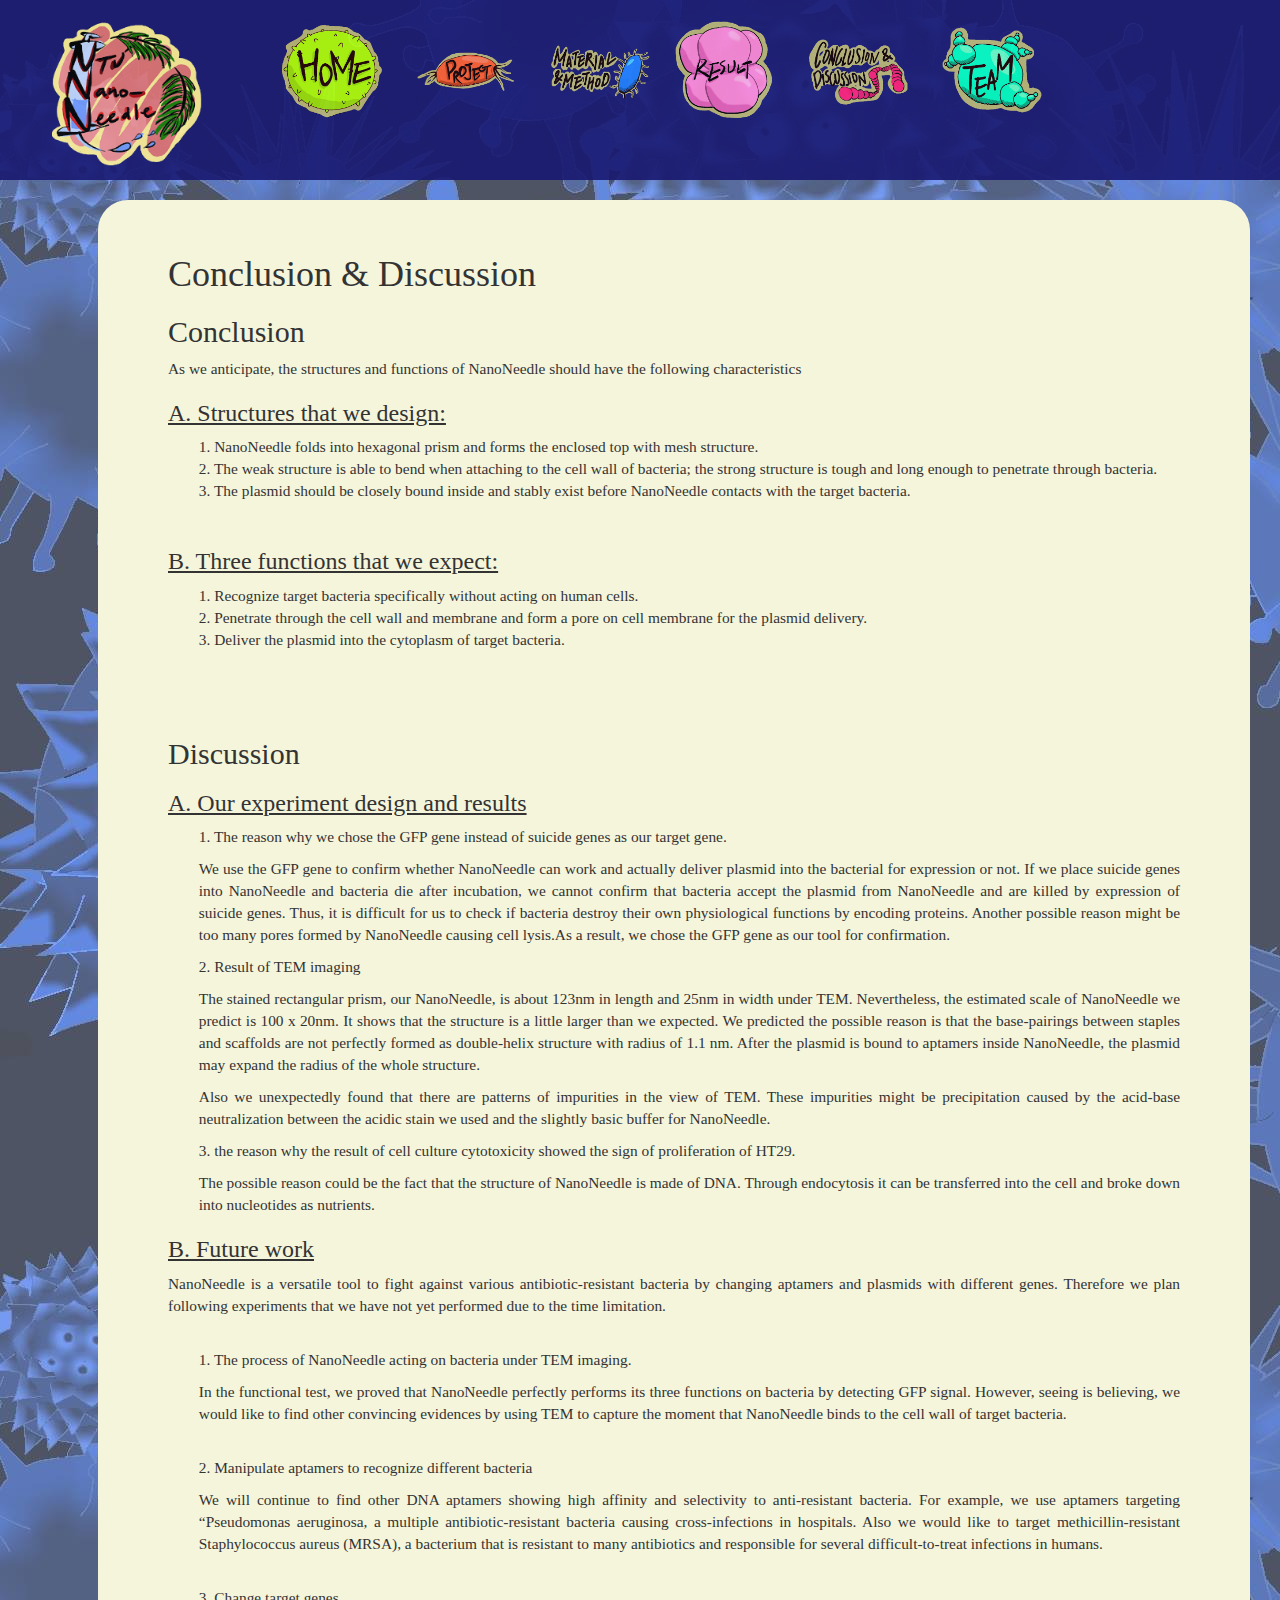
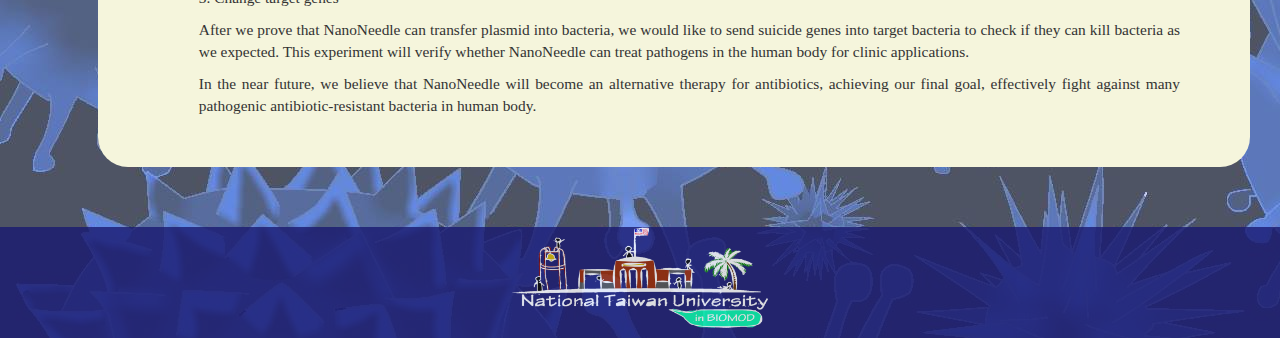
==== conclusion&discussion.html @ a331aa8d "wheeeeeeeee" ====
<!DOCTYPE html>
<html>
<head>
<title>team NTU 2015Biomod</title>

<script type="text/javascript" src="https://ajax.googleapis.com/ajax/libs/jquery/1.11.3/jquery.min.js"></script>
<script src="./js/vendor/modernizr.custom.min.js"></script>
<script src="./js/vendor/jquery-1.10.2.min.js"></script>
<script src="./js/vendor/jquery-ui-1.10.3.custom.min.js"></script>
<script src="./js/button.js"></script>
<script src="./js/slideshow.js"></script>
<script src="./js/scrolling.js"></script>
<script src="./js/stickyheader.js"></script>
<script src="./js/flaunt.js"></script>
<script src="https://maxcdn.bootstrapcdn.com/bootstrap/3.3.5/js/bootstrap.min.js"></script>

<link rel="Shortcut Icon" type="image/x-icon" href="./img/small.png" >
<link rel="stylesheet" href="./css/button.css">
<link rel="stylesheet" href="./css/stickyheader.css">
<link rel="stylesheet" href="./css/slideshow.css">
<link rel="stylesheet" href="./css/listcss.css">
<link rel="stylesheet "href="./css/mobilenav.css">
<!--<link rel="stylesheet" href="./css/normalize.css">-->
<link rel="stylesheet" href="https://maxcdn.bootstrapcdn.com/bootstrap/3.3.5/css/bootstrap.min.css">





<meta charset="UTF-8">
<meta name="viewport" content="width=device-width, initial-scale=1">
<style>

body{background-image: url('img/navbar.jpg'); }
h3{    text-decoration: underline; font:blue;}
  </style>
</head>




<body class="test">
<header class="test">
<div id="p1"></div>


<!--navbar for computer-->
<nav>
	<div class="page-main">
		<div id="buttons2">
			<div class="inner clearfix">
				<button onclick="location.href='home.html'">
					<span>
						<img src="img/Home.png" class="img-responsive" id="buttonpic" >
						<img src="img/Home2.png" class="img-responsive" id="buttonpic"><br>
						
					</span>
				</button>
				
				<button onclick="location.href='project.html'"> 
					<span>
						<img src="img/Project.png" class="img-responsive" id="buttonpic">
						<img src="img/Project2.png" class="img-responsive" id="buttonpic"><br>
					</span>
				</button>
				
				<button onclick="location.href='material&method.html'">
					<span>
						<img src="img/Material&Method.png" class="img-responsive" id="buttonpic">
						<img src="img/MM.png" class="img-responsive" id="buttonpic" ><br>
					</span>
				</button>
				
				<button onclick="location.href='result.html'">
					<span>
						<img src="img/Result.png" class="img-responsive" id="buttonpic">
						<img src="img/Result2.png" class="img-responsive" id="buttonpic"><br>
					</span>
				</button>
					
					<button onclick="location.href='conclusion&discussion.html'">
					<span>
						<img src="img/Conclusion&Discussion.png" class="img-responsive" id="buttonpic">
						<img src="img/CD.png" class="img-responsive" id="buttonpic"><br>
					</span>
				</button>
				
				
				<button onclick="location.href='index.html'">
					<span>
						<img src="img/logo.png" class="img-responsive" id="buttonpic2">
						<img src="img/logo.png" class="img-responsive" id="buttonpic2"><br>
					</span>
				</button>
				
				<button onclick="location.href='team.html'">
					<span>
						<img src="img/Team.png" class="img-responsive" id="buttonpic">
						<img src="img/Team2.png" class="img-responsive" id="buttonpic"><br>
					</span>
				</button>
			</div>
		</div>
	</div>
</nav>
</header>



<body align="justify">
<div id = right2>
<div class="myContent">

<h1>Conclusion & Discussion</h1>

<h2>Conclusion</h2>
<p>As we anticipate, the structures and functions of NanoNeedle should have the following characteristics</p>

<h3>A. Structures that we design:</h3>
<ul>
<li>1. NanoNeedle folds into hexagonal prism and forms the enclosed top with mesh structure. </li>
<li>2. The weak structure is able to bend when attaching to the cell wall of bacteria; the strong structure is tough and long enough to penetrate through bacteria.</li>
<li>3. The plasmid should be closely bound inside and stably exist before NanoNeedle contacts with the target bacteria.</li>
</ul>

<h3><br>B. Three functions that we expect:</h3>
<ul>
<li>1. Recognize target bacteria specifically without acting on human cells.</li>
<li>2. Penetrate through the cell wall and membrane and form a pore on cell membrane for the plasmid delivery.</li>
<li>3. Deliver the plasmid into the cytoplasm of target bacteria.</li>
</ul>

<h2><br><br>Discussion</h2>
<h3>A. Our experiment design and results</h3>
<ul>
<li><p>1. The reason why we chose the GFP gene instead of suicide genes as our target gene.</p>
<p>We use the GFP gene to confirm whether NanoNeedle can work and actually deliver plasmid into the bacterial for expression or not. If we place suicide genes into NanoNeedle and bacteria die after incubation, we cannot confirm that bacteria accept the plasmid from NanoNeedle and are killed by expression of suicide genes. Thus, it is difficult for us to check if bacteria destroy their own physiological functions by encoding proteins. Another possible reason might be too many pores formed by NanoNeedle causing cell lysis.As a result, we chose the GFP gene as our tool for confirmation. </p></li>
<li><p>2. Result of TEM imaging</p> 
<p>The stained rectangular prism, our NanoNeedle, is about 123nm in length and 25nm in width under TEM. Nevertheless, the estimated scale of NanoNeedle we predict is 100 x 20nm. It shows that the structure is a little larger than we expected. We predicted the possible reason is that the base-pairings between staples and scaffolds are not perfectly formed as double-helix structure with radius of 1.1 nm. After the plasmid is bound to aptamers inside NanoNeedle, the plasmid may expand the radius of the whole structure.</p>
<p>Also we unexpectedly found that there are patterns of impurities in the view of TEM. These impurities might be precipitation caused by the acid-base neutralization between the acidic stain we used and the slightly basic buffer for NanoNeedle.</p></li>
<li><p>3. the reason why the result of cell culture cytotoxicity showed the sign of proliferation of HT29.</p>
<p>The possible reason could be the fact that the structure of NanoNeedle is made of DNA. Through endocytosis it can be transferred into the cell and broke down into nucleotides as nutrients.</p></li>
</ul>

<h3>B. Future work</h3>
<p>NanoNeedle is a versatile tool to fight against various antibiotic-resistant bacteria by changing aptamers and plasmids with different genes. Therefore we plan following experiments that we have not yet performed due to the time limitation.</p>
<ul>
<li><p><br>1.  The process of NanoNeedle acting on bacteria under TEM imaging.</p>
<p>In the functional test, we proved that NanoNeedle perfectly performs its three functions on bacteria by detecting GFP signal. However, seeing is believing, we would like to find other convincing evidences by using TEM to capture the moment that NanoNeedle binds to the cell wall of target bacteria.</p></li>
<li><p><br>2. Manipulate aptamers to recognize different bacteria</p>
<p>We will continue to find other DNA aptamers showing high affinity and selectivity to anti-resistant bacteria. For example, we use aptamers targeting “Pseudomonas aeruginosa, a multiple antibiotic-resistant bacteria causing cross-infections in hospitals. Also we would like to target methicillin-resistant Staphylococcus aureus (MRSA), a bacterium that is resistant to many antibiotics and responsible for several difficult-to-treat infections in humans.</p></li>
<li><p><br>3. Change target genes</p>
<p>After we prove that NanoNeedle can transfer plasmid into bacteria, we would like to send suicide genes into target bacteria to check if they can kill bacteria as we expected. This experiment will verify whether NanoNeedle can treat pathogens in the human body for clinic applications. </p>
<p>In the near future, we believe that NanoNeedle will become an alternative therapy for antibiotics, achieving our final goal, effectively fight against many pathogenic antibiotic-resistant bacteria in human body.</p>
</ul>


</div>
</div>
</body>


<footer align ="middle">
	<div id="foot">

		<p><img  style="width:20%;" src="img/footer.png"></p>
		<p></p>
	</div>
</footer>

	
	
</html>
---- css/button.css ----
/*
 * Base
 */

img {
    vertical-align:middle;
}



button {
    outline: none;
}





@media screen and (min-width:1200px){

	#buttonpic {
		width:100px;
		height:100px;
		border:0px;
	}

	#buttonpic2{
		width:150px;
		height:150px;
		border:0px;
	}
	
	#buttons2 .inner {
		position: relative;
		width: 976px;
		margin: 0 auto;
	}

	#buttons2 button {
		display: block;
		position: absolute;
		width: 105px;
		height:105px ;
		overflow: hidden;
		padding: 0 0 3.41796%;
		font-size: 10px;
		letter-spacing: 1px;
		color: #01b169;
		background-color:#191970;
		border: none;
		border-radius:30px; 
		top:-30px;
		opacity:1;
	}

	#buttons2 button:nth-child(1) {left: 130px;}
	#buttons2 button:nth-child(2) {left: 264px;}
	#buttons2 button:nth-child(3) {left: 398px;}
	#buttons2 button:nth-child(4) {left: 522px;}
	#buttons2 button:nth-child(5) {left: 656px;}
	#buttons2 button:nth-child(6) {
		left: -100px;
		display: block;
		position: absolute;
		width: 150px;
		height: 150px;
		overflow: hidden;
		font-size: 16px;
		letter-spacing: 1px;
		color: black;
		border: none;
		background-color:#191970;
		border-radius:0px;
		top:-30px;
	}
	#buttons2 button:nth-child(7) {left: 790px;}
	#buttons2 button:nth-child(8) {left: 924px;}
}









@media screen and (min-width:992px) and (max-width:1199px){

	#buttonpic2 {
		width:124px;
		height:124px;
		border:0px;
	}

	#buttonpic{
		width:82.66667px;
		height:82.66667px;
		border:0px;
	}

	#buttons2 .inner {
		position: relative;
		width: 806.82699px;
		margin: 0 auto;
	}

	#buttons2 button {
		display: block;
		position: absolute;
		width:82.6667px;
		height:82.6667px ;
		overflow: hidden;
		padding: 0 0 3.41796%;
		font-size: 8.26667px;
		letter-spacing: 0.826667px;
		color: #01b169;
		background-color:#191970;
		border: none;
		border-radius: 24.8px;
		top:-24.8px;
	}

	#buttons2 button:nth-child(1) {left: 107.46671px;}
	#buttons2 button:nth-child(2) {left: 218.240088px;}
	#buttons2 button:nth-child(3) {left: 329.826667px;}
	#buttons2 button:nth-child(4) {left: 431.520174px;}
	#buttons2 button:nth-child(5) {left: 542.293552px;}
	#buttons2 button:nth-child(6) {
		left: -82.6667px;
		display: block;
		position: absolute;
		width: 124px;
		height:124px;
		overflow: hidden;
		font-size: 13.226672px;
		letter-spacing: 0.826667px;
		color: black;
		border: none;
		background-color:#191970;
		border-radius:0px;
		top:-22.5px;
	}
	#buttons2 button:nth-child(7) {left: 653.06693px;}
	#buttons2 button:nth-child(8) {left: 763.840308px;}
}



@media screen and (min-width:770px) and (max-width:991px){

	#buttonpic2 {
		width:112.5px;
		height:112.5px;
		border:0px;
	}

	#buttonpic{
		width:75px;
		height:75px;
		border:0px;
	}
	
	#buttons2 .inner {
		position: relative;
		width: 732px;
		margin: 0 auto;
		
	}

	#buttons2 button {
		display: block;
		position: absolute;
		width: 75px;
		height:75px ;
		overflow: hidden;
		padding: 0 0 3.41796%;
		font-size: 7.5px;
		letter-spacing: 0.75px;
		color: #01b169;	
		background-color:#191970;
		border: none;
		border-radius: 22.5px;
		top:-22.5px;
	}

	#buttons2 button:nth-child(1) {left: 97.5px;}
	#buttons2 button:nth-child(2) {left: 198px;}
	#buttons2 button:nth-child(3) {left: 298.5px;}
	#buttons2 button:nth-child(4) {left: 391.5px;}
	#buttons2 button:nth-child(5) {left: 492px;}
	#buttons2 button:nth-child(6) {
		left: -50px;
		display: block;
		position: absolute;
		width:112.5px;
		height:112.5px;
		overflow: hidden;
		font-size: 12px;
		letter-spacing: 0.75px;
		color: black;
		background-color:#191970;
		border: none;
		border-radius:0px;
		top:-22.5px;
	}
	#buttons2 button:nth-child(7) {left: 592.5px;}
	#buttons2 button:nth-child(8) {left: 693px;}
}






@media screen and (min-width:560px) and (max-width:769px){

	#buttonpic2 {
		width:70px;
		height:70px;
		border:0px;
	}

	#buttonpic{
		width:42.66667px;
		height:42.66667px;
		border:0px;
	}
	
	#buttons2 .inner {
		position: relative;
		width:455.466992px;
		margin: 0 auto;
	}

	#buttons2 button {
		display: block;
		position: absolute;
		width: 42.666667px;
		height:42.666667px ;
		overflow: hidden;
		padding: 0 0 3.41796%;
		font-size: 10px;
		letter-spacing: 1px;
		color: #01b169;
		background-color:#191970;
		border: none;
		border-radius: 14.93px;
		top:-1000px;
	}

	#buttons2 button:nth-child(1) {left: 55.266667px;}
	#buttons2 button:nth-child(2) {left: 112.64008px;}
	#buttons2 button:nth-child(3) {left: 169.813466px;}
	#buttons2 button:nth-child(4) {left: 222.720174px;}
	#buttons2 button:nth-child(5) {left: 279.893552px;}
	#buttons2 button:nth-child(6) {
		left: -46.6667px;
		display: block;
		position: absolute;
		width: 70px;
		height: 70px;
		overflow: hidden;
		font-size: 7.466672px;
		letter-spacing: 0.46667px;
		color: black;
		background-color:#191970;
		border: none;
		border-radius:0px;
		top:-10px;
	}
	#buttons2 button:nth-child(7) {left: 337.06639px;}
	#buttons2 button:nth-child(8) {left: 394.240308px;}
}

.page-footer {
    background-color: #656565;
}

.page-footer small {
    display: block;
    color: #fff;
    font-size: 11px;
    text-align: right;
    width: 976px;
    margin: 0 auto;
    height: 120px;
    line-height: 120px;
    letter-spacing: 0.15em;
}



@media screen and (max-width:559px){

	#buttonpic2 {
		width:70px;
		height:70px;
		border:0px;
	}

	#buttonpic{
		width:42.66667px;
		height:42.66667px;
		border:0px;
	}
	
	#buttons2 .inner {
		position: relative;
		width:455.466992px;
		margin: 0 auto;
	}

	#buttons2 button {
		display: block;
		position: absolute;
		width: 42.666667px;
		height:42.666667px ;
		overflow: hidden;
		padding: 0 0 3.41796%;
		font-size: 10px;
		letter-spacing: 1px;
		color: #01b169;
		background-color:#191970;
		border: none;
		border-radius: 35px;
		top:-1000px;
	}

	#buttons2 button:nth-child(1) {left: 55.266667px;}
	#buttons2 button:nth-child(2) {left: 112.64008px;}
	#buttons2 button:nth-child(3) {left: 169.813466px;}
	#buttons2 button:nth-child(4) {left: 222.720174px;}
	#buttons2 button:nth-child(5) {left: 279.893552px;}
	#buttons2 button:nth-child(6) {
		left: -46.6667px;
		display: block;
		position: absolute;
		width: 70px;
		height: 70px;
		overflow: hidden;
		font-size: 7.466672px;
		letter-spacing: 0.46667px;
		color: black;
		background-color:#191970;
		border: none;
		border-radius:0px;
		top:-10px;
	}
	#buttons2 button:nth-child(7) {left: 337.06639px;}
	#buttons2 button:nth-child(8) {left: 394.240308px;}
}

.page-footer a {
    color: #fff;
    text-decoration: none;
}

/*
 * Helpers
 */

/* Clearfix */
.clearfix:before,
.clearfix:after {
    content: " ";
    display: table;
}
.clearfix:after {
    clear: both;
}

/* #button2 */
#buttons2 button img:first-child {
    position: absolute;
}
#buttons2 button img:nth-child(2) {
    opacity: 0;
}
---- css/stickyheader.css ----
@media screen and (min-width: 1200px){
	.page-header {
		position:fixed;
		width: 100%;
		transition:top .5s;
	}

	.page-header > .inner {
		margin: auto;
		width: 960px;
	}

	.page-main {
		position:fixed;
		width: 100%;
		transition:top .5s
	}

	.page-main > div {
		padding: 50px 0 50px;
    	background-color:#191970;
		opacity:0.9;
		height:180px;
	
	}
	
	.page-main>aside{
		background-color:#191970;
		width:50px;
		height:100%;
		opacity:0.8;
		left:-100px;
		top:-3000px;
		position:fixed;
	}

	.page-main > img {
		opacity:1;
	}

	.page-main > span{
		opacity:1;
	}

	.mobilenav{
		position:fixed;
		width: 100%;
		transition:top .5s;
	}

	.mobilenav > div{
		margin-top:-2000px;
	}


	.header2{
		top:0px;
		z-index:9999px;
	}		

	.gizle{
		top:-200px;
	}
}

@media screen and (min-width: 992px) and (max-width: 1199px){
	.page-header {
		position:fixed;
		width: 100%;
		transition:top .5s;
	}

	.page-header > .inner {
		margin: auto;
		width: 793.6px;
	}

	.page-main {
		position:fixed;
		width: 100%;
		transition:top .5s
	}

	.page-main > div {
		padding: 41.33335px 0 41.333335px;
    	background-color: #191970;
		opacity:0.8;
		height:148.8px;
	}
	
	.page-main>aside{
		background-color:#191970;
		width:50px;
		height:100%;
		opacity:0.8;
		left:-100px;
		top:-3000px;
		position:fixed;
	}
	.mobilenav{
		position:fixed;
		width: 100%;
		transition:top .5s;
	}

	.mobilenav > div{
		margin-top:-3000px;
	}

	.header2{
		top:0px;
		z-index:9999px;
	}

	.gizle{
		top:-200px;
	}

}


@media screen and (min-width: 770px) and (max-width:991px){
	.page-header {
		position:fixed;
		width: 100%;
		transition:top .5s;
		}


	.page-header > .inner {
		margin: auto;
		width: 720px;
	}

	.page-main {
		position:fixed;
		width: 100%;
		transition:top .5s
	}

	.page-main > div {
		padding: 37.5px 0 37.5px;
		margin-top:-150px;
		background-color:#191970;
		opacity:0.8;
		height:135px;
		margin-top:-3000px;
	}
	
	.page-main>aside{
		background-color:#191970;
		font:white;
		width:220px;
		height:300px;
		opacity:0.9;
		top:100px;
		left:-220px;
		position:fixed;
		font-size:100%;
		margin-top:-3000px;
	}
	.page-main>aside button{
		background-color:#191970;
		font:white;
		opacity:0.8;
		width:50px;
		top:20px;
		left:210px;
		position:absolute;
		display:block;
		border:none;
		}
	
	.mobilenav{
		position:absolute;
		width: 100%;
		transition:top .5s;
	}

	.mobilenav>div{
		padding:10px 0 10px;
		background-color:#191970;
		opacity:0.9;
		height:70px;
		margin-top:-150px;
	}

	
	.header2{
		top:150px;
		z-index:9999px;
	}

	.gizle{
		top:-200px;
	}	
	
	.dropdown{
		width:100px;
	}

	.dropdown > li{
		width:100%;
	}
}



@media screen and (min-width: 560px) and (max-width:769px){
	.page-header {
		position:fixed;
		width: 100%;
		transition:top .5s;
	}

	.page-header > .inner {
		margin:auto;	
		width: 448px;
	}

	.page-main {
		position:fixed;
		width: 100%;
		transition:top .5s;
	}

	.page-main > div {
		padding: 23.3333px 0 23.3333px;
		background-color:#191970;
		opacity:0.9;
		height:84px;
		margin-top:-3000px;
	}
	
		.page-main>aside{
		background-color:#191970;
		font:white;
		width:220px;
		height:300px;
		opacity:0.9;
		top:100px;
		left:-220px;
		position:fixed;
		font-size:100%;
	}
	
	.page-main>aside button{
		background-color:#191970;
		font:white;
		opacity:0.8;
		width:50px;
		top:20px;
		left:210px;
		position:absolute;
		display:block;
		border:none;
		}


	.mobilenav{
		position:absolute;
		width: 100%;
		transition:top .5s;
	}

	.mobilenav>div{
		padding:10px 0 10px;
		background-color:#191970;
		opacity:0.9;
		height:70px;
	}

	.header2{
		top:0px;
		z-index:9999px;
	}

	.gizle{
		top:-200px;
	}	


	.dropdown{
		width:100px;
	}

	.dropdown > li{
		width:100%;
	}

}



@media screen and (min-width: 320px) and (max-width: 559px){
	.page-header {
		position:fixed;
		width: 100%;
		transition:top .5s;
	}

	.page-header > .inner {
		margin:auto;	
		width: 448px;
	}

	.page-main {
		position:fixed;
		width: 100%;
		transition:top .5s;
	}

	.page-main > div {
		padding: 23.3333px 0 23.3333px;
		background-color:#191970;
		opacity:0.9;
		height:84px;
		margin-top:-300px;
	}
	
	.page-main>aside{
		background-color:#191970;
		height:auto;
		font:white;
		width:220px;
		opacity:0.9;
		top:100px;
		left:-220px;
		position:fixed;
		font-size:100%;
	}
	
	.page-main>aside button{
		background-color:#191970;
		opacity:0.8;
		font:white;
		width:50px;
		top:20px;
		left:210px;
		position:absolute;
		display:block;
		border:none;
		}
		
	.mobilenav{
		position:absolute;
		width: 100%;
		transition:top .5s;
	}

	.mobilenav>div{
		padding:10px 0 10px;
		background-color:#191970;
		opacity:0.9;
		height:70px;
	}

	.header2{
		top:0px;
		z-index:9999px;
	}

	.gizle{
		top:-300px;
	}	
	
	.dropdpwn-menu{
		display:inline-block;
		width:100%;
	}
}
---- css/slideshow.css ----
@media screen and (min-width: 1200px) {
.slideshow {
	left:-150px;
    overflow: hidden;
    position: relative;
    min-width: 800px;
    height: 350px;
}

.slideshow img {
    	display: none;
	position:absolute;
    	left:50%;
    	margin-left: -200px;
	top:20px;
}

.slideshow2 {
	left:-60px;
    overflow: hidden;
    position: relative;
    min-width: 800px;
    height: 350px;
}

.slideshow2 img {
    	display: none;
	position:absolute;
    	left:50%;
    	margin-left: -200px;
	top:20px;
}

}



@media screen and (min-width: 992px) and (max-width:1199px){
.slideshow {
	left:-120px;
    position: relative;
    min-width: 600px;
    height: 350px;
}

.slideshow img {
    	display: none;
	position:absolute;
    	left:50%;
    	margin-left: -200px;
	top:20px;
}

.slideshow2 {
	left:-45px;
    overflow: hidden;
    position: relative;
    min-width: 400px;
    height: 350px;
}

.slideshow2 img {
    	display: none;
	position:absolute;
    	left:50%;
    	margin-left: -200px;
	top:20px;
}

}



@media screen and (min-width: 770px) and (max-width:991px){
.slideshow {
	left:-50px;
    position: relative;
    min-width: 400px;
    height: 230px;
}

.slideshow img {
    	display: none;
	position:absolute;
    	left:50%;
    	margin-left: -190px;
	top:20px;
}

.slideshow2 {
	left:-20px;
    position: relative;
    min-width: 250px;
    height: 200px;
}

.slideshow2 img {
    	display: none;
	position:absolute;
    	left:50%;
    	margin-left: -150px;
	top:20px;
}


}




@media screen and (min-width:560px) and (max-width: 769px){

.slideshow {
	left:-400px;
    position: relative;
    min-width: 320px;
    height: 250px;
}

.slideshow img {
    	display: none;
	position:absolute;
    	left:50%;
    	margin-left:200px;
	top:20px;

}

.slideshow2 {
	left:-10px;
    position: relative;
    min-width: 320px;
    height: 230px;
}

.slideshow2 img {
    	display: none;
	position:absolute;
    	left:50%;
    	margin-left:-190px;
	top:20px;

}

}



@media screen and (min-width:320px) and (max-width: 559px){

.slideshow {
	left:-350px;
    position: relative;
    min-width: 200px;
    height: 100px;
}

.slideshow img {
    	display: none;
	position:absolute;
    	left:50%;
    	margin-left:250px;
	top:20px;

}

.slideshow2 {
	left:0px;
    position: relative;
    min-width: 200px;
    height: 140px;
}

.slideshow2 img {
    	display: none;
	position:absolute;
    	left:50%;
    	margin-left:-100px;
	top:20px;

}

}
---- css/listcss.css ----
#video{
	float:left;
	left:700px;
}

table, th, td {
    border: 1px solid black;
    border-collapse: collapse;
}

.myContent>img{
	width:60%; 
	height:45%;
	margin-left:10%; 
}


@media screen and (min-width: 1200px){
	body{font:cursive;}
	pre{background-color:#F5F5DC; position:left; left:30px;}
	ul {padding-left:2em;list-style-type:none;}
	.myContent{padding:30px 50px 20px;}
	
	iframe{
		width:640px;
		height:385px;
		margin-left:15%;
	}
	
	#right {	
		margin-top:200px;
		margin-right:30px;
		margin-left:260px;
    		float:right;
    		padding:20px;
		padding-top:5px;
		border-radius:30px;
		background-color:#F5F5DC;
		font-size:110%;
		font-family:cursive;
	}

	#right2{	
		margin-top:200px;
		margin-right:30px;
		margin-left:30px;
    		float:right;
    		width:90%;
    		padding:20px;
		padding-top:5px;
		border-radius:30px;
		background-color:#F5F5DC;
		font-size:110%;
		font-family:cursive;
	}
	
	#right3{	
		margin-top:200px;
		margin-right:30px;
		margin-left:30px;
    		float:right;
    		width:90%;
    		padding:20px;
		padding-top:5px;
		border-radius:30px;
		background-color:#F5F5DC;
		font-size:110%;
	}
	
	#foot{
		color:white;
		margin-top:60px;
		width:100%;
		height:120%;
		float:right;
		background-color:#191970;
		opacity:0.8;
	}	

	#navigation ul{
		list-style-type:none;
		margin:0 auto;
		padding:0;
		width:850px;
	}

	#navigation li{
		float:left;
	}

	#navigation a{
		float:left;
		display:block;
		color:#c5c5c5;
		padding:10px 30px;
		margin-top:5px;
		border-bottom-width:0;
		font-size:150%;
	}

	#navigation2{
		background-color:#191970;
		opacity:0.7;
		position:fixed;
		width:auto;
		float:left;
		clear:both;
		top:195px;
		border-radius: 10px;
		padding-bottom: 10px;
	}

	#navigation2 ul{
		list-style-type:none;
	}

	#navigation2 a{
		float:left;
		display:block;
		color:white;
		padding:5px 15px;
		margin-top:10px;
		border-bottom-width:0;
		font-size:14px;
	}
	
	table, th, td {
    border: 1px solid black;
    border-collapse: collapse;
}

th, td {
    padding: 1px;
}

}



@media screen and (min-width: 992px) and (max-width:1199px){

	pre{background-color:#F5F5DC; position:left; left:24.8px;}
	
	ul {padding-left:1.65333em;list-style-type:square;}
	.myContent{padding:16.6px 41.5px 8.3px;}
	body{font:cursive;};
	iframe{
		width:640px;
		height:385px;
		margin-left:15%;
	}
	
	#right {	
		margin-top:165.3334px;
		margin-right:24.8px;
		margin-left:250.69425px;
    		float:right;
    		padding:16.5333px;
		padding-top:4.13335px;
		border-radius:24.8px;
		background-color:#F5F5DC;
		font-size:110%;
		font-family:cursive;
	}

	#right2 {	
		margin-top:165.3334px;
		margin-right:24.8px;
		margin-left:24.8px;
    		float:right;
    		padding:16.5333px;
		padding-top:4.13335px;
		border-radius:24.8px;
		background-color:#F5F5DC;
		font-size:110%;
		font-family:cursive;
	}
	#right3{	
		margin-top:200px;
		margin-right:30px;
		margin-left:30px;
    		float:right;
    		width:90%;
    		padding:20px;
		padding-top:5px;
		border-radius:30px;
		background-color:#F5F5DC;
		font-size:110%;
	}
	
	#foot{
		color:white;
		margin-top:49.6px;
		width:100%;
		height:100px;
		float:right;
		background-color:#191970;
		opacity:0.8;
	}
	
	#navigation ul{
		list-style-type:none;
		margin:0 auto;
		padding:0;
		width:702.66695px;
	}

	#navigation li{
		float:left;
	}

	#navigation a{
		float:left;
		display:block;
		color:#c5c5c5;
		padding:8.26667px 24.8px;
		margin-top:4.13335px;
		border-bottom-width:0;
		font-size:16.5333px;
	}

	#navigation2{
		background-color:#191970;
		opacity:0.7;
		position:fixed;
		width:auto;
		float:left;
		clear:both;
		top:161.2px;
		border-radius: 8.26667px;
	}

	#navigation2 ul{
		list-style-type:none;
	}

	#navigation2 a{
		float:left;
		display:block;
		color:white;
		padding:8.26667px 24.8px;
		margin-top:8.26667px;
		border-bottom-width:0;
		font-size:11.62px;
	}
	
	table, th, td {
    border: 1px solid black;
    border-collapse: collapse;
}

th, td {
    padding: 1px;
}


}






@media screen and (min-width:770px) and (max-width:991px){

	pre{background-color:#F5F5DC; position:left; left:22.5px;}
	
	ul {padding-left:1.5em;list-style-type:none;}

	.myContent{padding:14px 37.5px 7.5px;}
	
	iframe{
		width:480px;
		height:294px;
		margin-left:10%;
	}
	#right {	
		margin-top:150px;
		margin-right:22.5px;
		margin-left:220.5px;
    		padding:15px;
		padding-left:22.5px;
		padding-top:3.75px;
		border-radius:22.5px;
		background-color:#F5F5DC;
		font-size:110%;
	}

	#right2 {	
		margin-top:150px;
		margin-right:22.5px;
		margin-left:22.5px;
    		padding:15px;
		padding-left:22.5px;
		padding-top:3.75px;
		border-radius:22.5px;
		background-color:#F5F5DC;
		font-size:110%;
	}
	#right3{	
		margin-top:200px;
		margin-right:30px;
		margin-left:30px;
    		float:right;
    		width:90%;
    		padding:20px;
		padding-top:5px;
		border-radius:30px;
		background-color:#F5F5DC;
		font-size:110%;
	}
	
	
	#foot{
		color:white;
		margin-top:45px;
		width:100%;
		height:auto;
		float:right;
		background-color:#191970;
		opacity:0.8;
	}

	#navigation ul{
		list-style-type:none;
		margin:0 auto;
		padding:0;
		width:518.095px;
	}

	#navigation li{
		float:left;
	}

	#navigation a{
		float:left;
		display:block;
		color:#c5c5c5;
		padding:7.5px 22.5px;
		margin-top:3.75px;
		border-bottom-width:0;
		font-size:24px;
	}

	#navigation2{
		background-color:#191970;
		opacity:0.7;
		position:fixed;
		width:auto;
		float:left;
		clear:both;
		top:146.25px;
		border-radius: 7.5px;
	}

	#navigation2 ul{
		list-style-type:none;
	}

	#navigation2 a{
		float:left;
		display:block;
		color:white;
		padding:7.5px 22.5px;
		margin-top:7.5px;
		border-bottom-width:0;
		font-size:10.5px;
	}
	
	table, th, td {
    border: 1px solid black;
    border-collapse: collapse;
}

th, td {
    padding: 1px;
}


}








@media screen and (min-width:560px)and (max-width:769px){

	pre{background-color:#F5F5DC; position:left; left:14px;}
	
	ul {padding-left:0.933333em;
		list-style-type:none;}

	.myContent{padding:9.3333px 23.333px 4.66px;}
	
	iframe{
		width:500px;
		height:285px;
		margin-left:0%;
	}
	
	#right {	
		margin-top:93.33333px;
		margin-right:14px;
		margin-left:45px;
    		float:right;
    		padding:9.333333px;
		padding-top:2.33333px;
		border-radius:14px;
		background-color:#F5F5DC;
	}

	#right2 {	
		margin-top:93.33333px;
		margin-right:14px;
		margin-left:14px;
    		float:right;
    		padding:9.333333px;
		padding-top:2.33333px;
		border-radius:14px;
		background-color:#F5F5DC;
	}
	
	#right3 {	
		margin-top:165.3334px;
		margin-right:24.8px;
		margin-left:24.8px;
    		float:right;
    		padding:16.5333px;
		padding-top:4.13335px;
		border-radius:24.8px;
		background-color:#F5F5DC;
		font-size:110%;
	}
	
	
	#foot{
		color:white;
		margin-top:28px;
		width:100%;
		height:auto;
		float:right;
		background-color:#191970;
		opacity:0.8;
	}
	
	#navigation ul{
		list-style-type:none;
		margin:0 auto;
		padding:0;
		width:396.66667px;
	}

	#navigation li{
		float:left;
	}

	#navigation a{
		float:left;
		display:block;
		color:#c5c5c5;
		padding:4.66667px 14px;
		border-bottom-width:0;
		font-size:150%;
	}

	#navigation2{
		background-color:#191970;
		opacity:0.7;
		position:fixed;
		width:auto;
		margin-top:-1000px;
		float:left;
		clear:both;
		top:91px;
		border-radius: 4.666667px;
	}

	#navigation2 ul{
		list-style-type:none;
	}

	#navigation2 a{
		float:left;
		display:block;
		color:white;
		padding:4.66667px 14px;
		margin-top:4.66667px;
		border-bottom-width:0;
		font-size:6.5333px;
	}
	
	table, th, td {
    		border: 1px solid black;
    		border-collapse: collapse;
	}

	th, td {
   	 padding: 1px;
	}

	h3{font-size:90%;}
	h2{font-size:100%;}
}






@media screen and (min-width:320px)and (max-width:559px){

	pre{background-color:#F5F5DC; position:left; left:14px;}
	
	ul {padding-left:0.933333em;list-style-type:none;}
	.myContent{padding:5.332px 13.3335px 2.6667px;}
	
	iframe{
		width:250px;
		height:175px;
		margin-left:10%;
	}
	
	#right {	
		margin-top:93.33333px;
		margin-right:14px;
		margin-left:70px;
    		float:right;
    		padding:9.333333px;
		padding-top:2.33333px;
		border-radius:14px;
		background-color:#F5F5DC;
		font-size:70%;
	}

	#right2 {	
		margin-top:93.33333px;
		margin-right:14px;
		margin-left:14px;
    		float:right;
    		padding:9.333333px;
		padding-top:2.33333px;
		border-radius:14px;
		background-color:#F5F5DC;
		font-size:70%;
	}
	
	#right3{	
		margin-top:200px;
		margin-right:30px;
		margin-left:30px;
    		float:right;
    		width:90%;
    		padding:20px;
		padding-top:5px;
		border-radius:30px;
		background-color:#F5F5DC;
		font-size:110%;
	}
	
	
	#foot{
		color:white;
		margin-top:16px;
		width:100%;
		height:auto;
		float:right;
		background-color:#191970;
		opacity:0.8;
	}
	
	#navigation ul{
		list-style-type:none;
		margin:0 auto;
		padding:0;
		width:396.66667px;
	}

	#navigation li{
		float:left;
	}

	#navigation a{
		float:left;
		display:block;
		color:#c5c5c5;
		padding:4.66667px 14px;
		border-bottom-width:0;
		font-size:150%;
	}

	#navigation2{
		background-color:#191970;
		opacity:0.7;
		position:fixed;
		width:auto;
		margin-top:-1000px;
		float:left;
		clear:both;
		top:91px;
		border-radius: 4.666667px;
	}

	#navigation2 ul{
		list-style-type:none;
	}

	#navigation2 a{
		float:left;
		display:block;
		color:white;
		padding:4.66667px 14px;
		margin-top:4.66667px;
		border-bottom-width:0;
	}
	
	
	table{
    		border: 1px solid black;
    		border-collapse: collapse;
    		font-size:70%;
	}

	th, td {
    	padding: 1px;
	}
	h3{font-size:90%;}
	h2{font-size:100%;}
}
---- css/mobilenav.css ----
@media screen and (min-width: 320px) and (max-width: 769px) {

a,
a:hover {
	text-decoration:none;
}
ul,
ol {
	list-style:none;
}
.wrapper {
	max-width:auto;
	width:100%;
	margin:0 auto;
	position:relative;
}
.main {
	width:100%;
	margin-top:0px;
	text-align:center;
}
.content {
	text-align:left;
	margin:25px 0;
}
.content-text {
	margin:0 0 15px;
}

.nav {
	position:relative;
	display:inline-block;
	font-size:14px;
	font-weight:900;
}
.nav-list {
	text-align:left;
}
.nav-item {
	float:left;
	*display:inline;
	zoom:1;
	position:relative;
}
.nav-item a {
	display:block;
	color:#FFF;
	padding:15px 20px;
	background:chocolate;
	border-bottom:3px solid #FFF;
	font-size:150%;
}
.nav-item > a:hover {
	background:black;
	color:yellow;
}
.nav-item:hover .nav-submenu {
	display:block;
}
/* Navigation submenu */
.nav-submenu {
	display:none;
	position:absolute;
	left:0;
	width:180px;
}
.nav-submenu-item a {
	background:gray;
	border-bottom:2px solid #FFF;
	display:block;
	padding:15px;
}
.nav-submenu-item a:hover {
	background:black;
	color:yellow;
}


/* Mobile navigation */
.nav-mobile {
	display:none; /* Hide from browsers that don't support media queries */
	cursor:pointer;
	position:absolute;
	top:0;
	right:0;
	background:#191970 url(../img/nav.svg) no-repeat center center;
	background-size:18px;
	height:50px;
	width:50px;
}
/* Mobile navigation, clickable area for revealing <ul> */
.nav-click {
	position:absolute;
	top:0;
	right:0;
	display:none;
	border-left:1px solid white;
	height:49px;
	width:50px;
	cursor:pointer;
	font-color:yellow;
}
.nav-click i {
	display:block;
	height:48px;
	width:48px;
	background:url(../img/drop.svg) no-repeat center center;
	background-size:20px;
}
.nav-click:hover {
	background-color:black;
	color:yellow;
}
.nav-rotate {
	-webkit-transform:rotate(180deg);
	-moz-transform:rotate(180deg);
	-ms-transform:rotate(180deg);
	-o-transform:rotate(180deg);
	transform:rotate(180deg);
}

	.nav-mobile {
		display:block;
	}
	.nav {
		width:100%;
		padding:50px 0 0;
	}
	.nav-list {
		display:none;
	}
	.nav-item {
		width:100%;
		float:none;
	}
	.nav-item > a {
		padding:30px;
	}
	.nav-click {
		display:block;
	}
	.nav-mobile-open {
		border-radius:5px 5px 0 0;
		-webkit-border-radius:5px 5px 0 0;
		-moz-border-radius:5px 5px 0 0;
	}
	.nav-item:hover .nav-submenu {
		display:none;
	}
	.nav-submenu {
		position:static;
		width:100%;
	}
}



@media screen and (min-width: 770px) and (max-width: 991px) {

a,
a:hover {
	text-decoration:none;
}
ul,
ol {
	list-style:none;
}
.wrapper {
	max-width:auto;
	width:100%;
	margin:0 auto;
	position:relative;
}
.main {
	width:100%;
	margin-top:0px;
	text-align:center;
}
.content {
	text-align:left;
	margin:25px 0;
}
.content-text {
	margin:0 0 15px;
}

.nav {
	position:relative;
	display:inline-block;
	font-size:14px;
	font-weight:900;
}
.nav-list {
	text-align:left;
}
.nav-item {
	float:left;
	*display:inline;
	zoom:1;
	position:relative;
}
.nav-item a {
	width:80%;
	margin-left:30%;
	display:block;
	color:#FFF;
	padding:15px 20px;
	background:chocolate;
	border-bottom:3px solid #FFF;
	font-size:150%;
}
.nav-item > a:hover {
	background:black;
	color:yellow;
}
.nav-item:hover .nav-submenu {
	display:block;
}
/* Navigation submenu */
.nav-submenu {
	display:none;
	position:absolute;
	left:0;
	width:180px;
}
.nav-submenu-item a {
	background:gray;
	border-bottom:2px solid #FFF;
	display:block;
	padding:15px;
}
.nav-submenu-item a:hover {
	background:black;
	color:yellow;
}


/* Mobile navigation */
.nav-mobile {
	display:none; /* Hide from browsers that don't support media queries */
	cursor:pointer;
	position:absolute;
	top:0;
	right:0;
	background:#191970 url(../img/nav.svg) no-repeat center center;
	background-size:18px;
	height:50px;
	width:50px;
}
/* Mobile navigation, clickable area for revealing <ul> */
.nav-click {
	position:absolute;
	top:0;
	right:0;
	display:none;
	border-left:1px solid white;
	height:49px;
	width:50px;
	cursor:pointer;
	font-color:yellow;
}
.nav-click i {
	display:block;
	height:48px;
	width:48px;
	background:url(../img/drop.svg) no-repeat center center;
	background-size:20px;
}
.nav-click:hover {
	background-color:black;
	color:yellow;
}
.nav-rotate {
	-webkit-transform:rotate(180deg);
	-moz-transform:rotate(180deg);
	-ms-transform:rotate(180deg);
	-o-transform:rotate(180deg);
	transform:rotate(180deg);
}

	.nav-mobile {
		display:block;
	}
	.nav {
		width:100%;
		padding:50px 0 0;
	}
	.nav-list {
		display:none;
	}
	.nav-item {
		width:100%;
		float:none;
	}
	.nav-item > a {
		padding:30px;
	}
	.nav-click {
		display:block;
	}
	.nav-mobile-open {
		border-radius:5px 5px 0 0;
		-webkit-border-radius:5px 5px 0 0;
		-moz-border-radius:5px 5px 0 0;
	}
	.nav-item:hover .nav-submenu {
		display:none;
	}
	.nav-submenu {
		position:static;
		width:100%;
	}
}




@media screen and (min-width: 250px) and (max-width: 559px) {

a,
a:hover {
	text-decoration:none;
}
ul,
ol {
	list-style:none;
}
.wrapper {
	max-width:auto;
	width:100%;
	margin:0 auto;
	position:relative;
}
.main {
	width:100%;
	margin-top:0px;
	text-align:center;
}
.content {
	text-align:left;
	margin:25px 0;
}
.content-text {
	margin:0 0 15px;
}

.nav {
	position:relative;
	display:inline-block;
	font-weight:900;
}
.nav-list {
	text-align:left;
}
.nav-item {
	float:left;
	*display:inline;
	zoom:1;
	position:relative;
}
.nav-item a {
	display:block;
	color:#FFF;
	padding:15px 20px;
	background:chocolate;
	border-bottom:3px solid #FFF;
	font-size:100%;
}
.nav-item > a:hover {
	background:black;
	color:yellow;
}
.nav-item:hover .nav-submenu {
	display:block;
}
/* Navigation submenu */
.nav-submenu {
	display:none;
	position:absolute;
	left:0;
	width:180px;
}
.nav-submenu-item a {
	background:gray;
	border-bottom:1px solid #FFF;
	display:block;
	padding:15px;
}
.nav-submenu-item a:hover {
	background:black;
	color:yellow
}


/* Mobile navigation */
.nav-mobile {
	display:none; /* Hide from browsers that don't support media queries */
	cursor:pointer;
	position:absolute;
	top:0;
	right:0;
	background:#191970 url(../img/nav.svg) no-repeat center center;
	background-size:18px;
	height:50px;
	width:50px;
}
/* Mobile navigation, clickable area for revealing <ul> */
.nav-click {
	position:absolute;
	top:0;
	right:0;
	display:none;
	border-left:2px solid yellow;
	height:49px;
	width:50px;
	cursor:pointer;
	font-color:yellow;
}
.nav-click i {
	display:block;
	height:48px;
	width:48px;
	background:url(../img/drop.svg) no-repeat center center;
	background-size:20px;
}
.nav-click:hover {
	background-color:black;
}
.nav-rotate {
	-webkit-transform:rotate(180deg);
	-moz-transform:rotate(180deg);
	-ms-transform:rotate(180deg);
	-o-transform:rotate(180deg);
	transform:rotate(180deg);
}

	.nav-mobile {
		display:block;
	}
	.nav {
		width:100%;
		padding:50px 0 0;
	}
	.nav-list {
		display:none;
	}
	.nav-item {
		width:100%;
		float:none;
	}
	.nav-item > a {
		padding:30px;
	}
	.nav-click {
		display:block;
	}
	.nav-mobile-open {
		border-radius:5px 5px 0 0;
		-webkit-border-radius:5px 5px 0 0;
		-moz-border-radius:5px 5px 0 0;
	}
	.nav-item:hover .nav-submenu {
		display:none;
	}
	.nav-submenu {
		position:static;
		width:100%;
	}
}
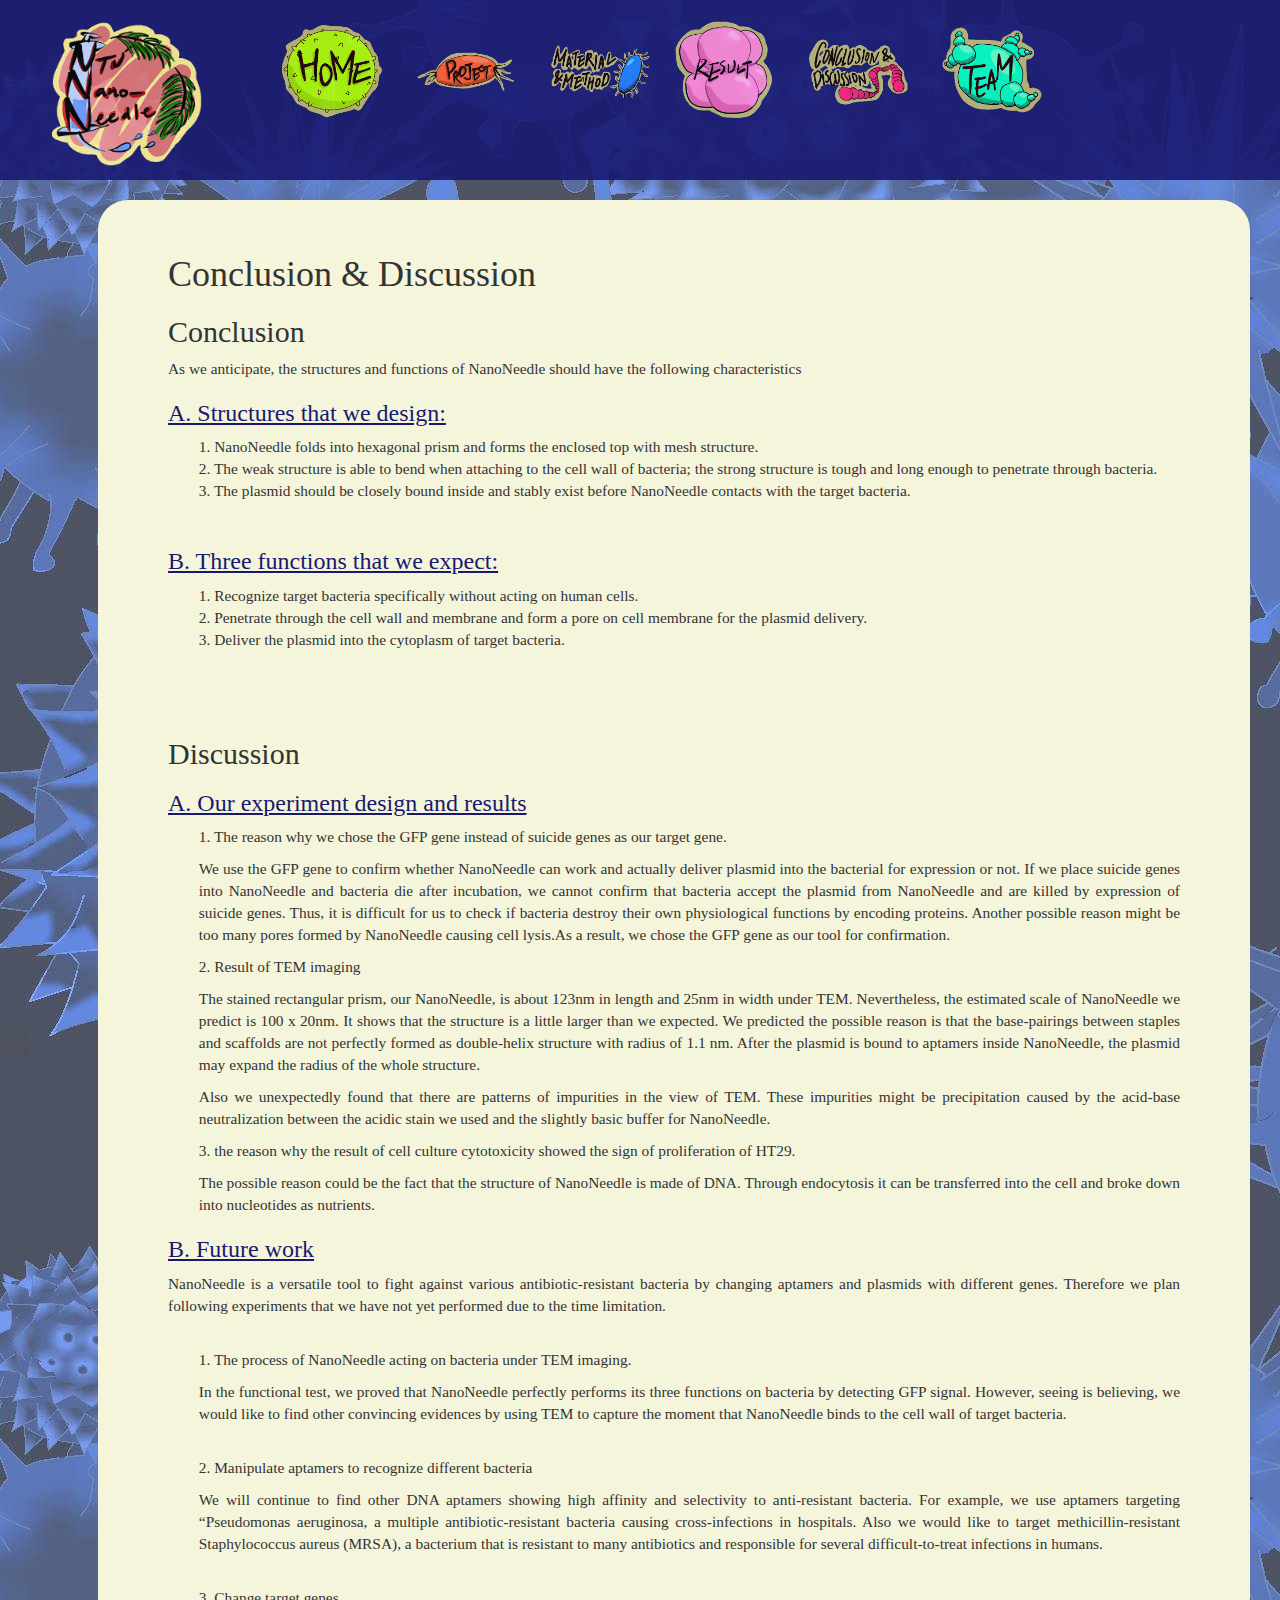
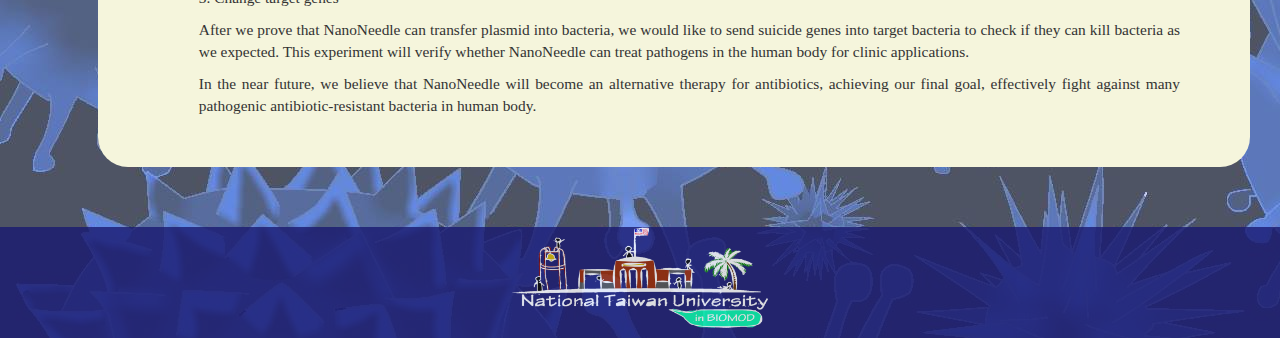
==== commit 9975a906: "sdf" ====
--- a/conclusion&discussion.html
+++ b/conclusion&discussion.html
@@ -32,7 +32,10 @@
 <style>
 
 body{background-image: url('img/navbar.jpg'); }
-h3{    text-decoration: underline; font:blue;}
+h3{    text-decoration: underline; font:blue;
+
+    color: #191970;
+}
   </style>
 </head>
 
--- a/css/listcss.css
+++ b/css/listcss.css
@@ -12,6 +12,10 @@
 	width:60%; 
 	height:45%;
 	margin-left:10%; 
+}
+
+h2 {
+    color: #191970;
 }
 
 
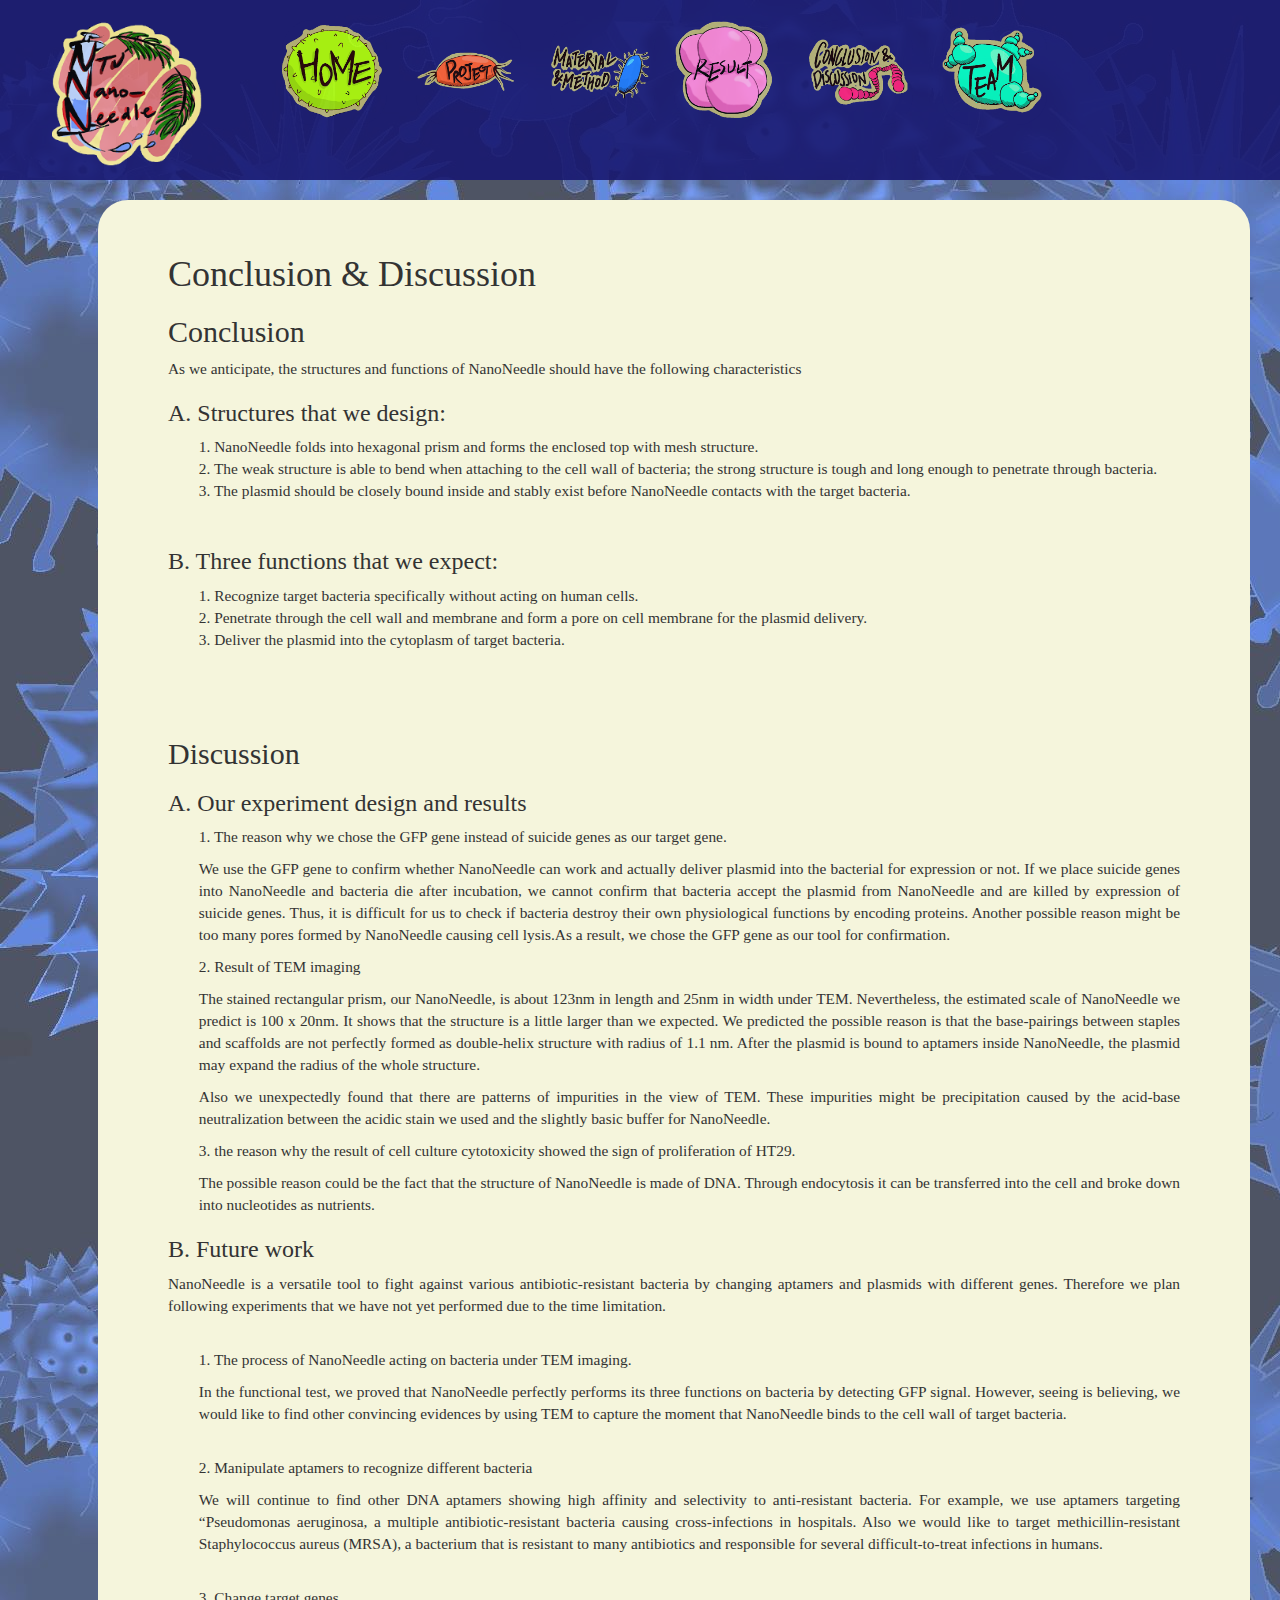
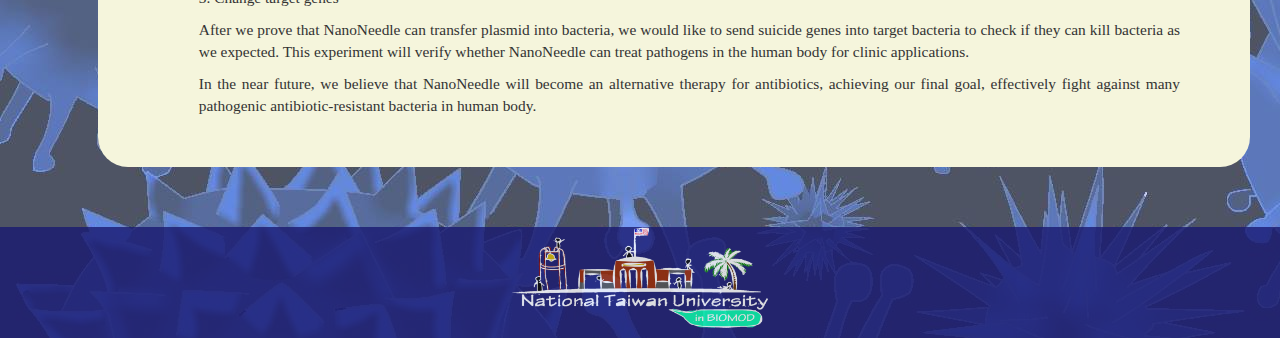
==== commit 3dcc63b1: "Merge branch 'master' of https://github.com/teamntu/teamntu.github.io" ====
--- a/conclusion&discussion.html
+++ b/conclusion&discussion.html
@@ -32,10 +32,14 @@
 <style>
 
 body{background-image: url('img/navbar.jpg'); }
+<<<<<<< HEAD
 h3{    text-decoration: underline; font:blue;
 
     color: #191970;
 }
+=======
+h3{    text-decoration: underline;}
+>>>>>>> a1c5e5cebcb79c49206f4d9fb7599e615d91aa1b
   </style>
 </head>
 
@@ -119,7 +123,7 @@
 <h2>Conclusion</h2>
 <p>As we anticipate, the structures and functions of NanoNeedle should have the following characteristics</p>
 
-<h3>A. Structures that we design:</h3>
+<h3 >A. Structures that we design:</h3>
 <ul>
 <li>1. NanoNeedle folds into hexagonal prism and forms the enclosed top with mesh structure. </li>
 <li>2. The weak structure is able to bend when attaching to the cell wall of bacteria; the strong structure is tough and long enough to penetrate through bacteria.</li>
--- a/css/listcss.css
+++ b/css/listcss.css
@@ -42,6 +42,7 @@
 		background-color:#F5F5DC;
 		font-size:110%;
 		font-family:cursive;
+		font:blue;
 	}
 
 	#right2{	
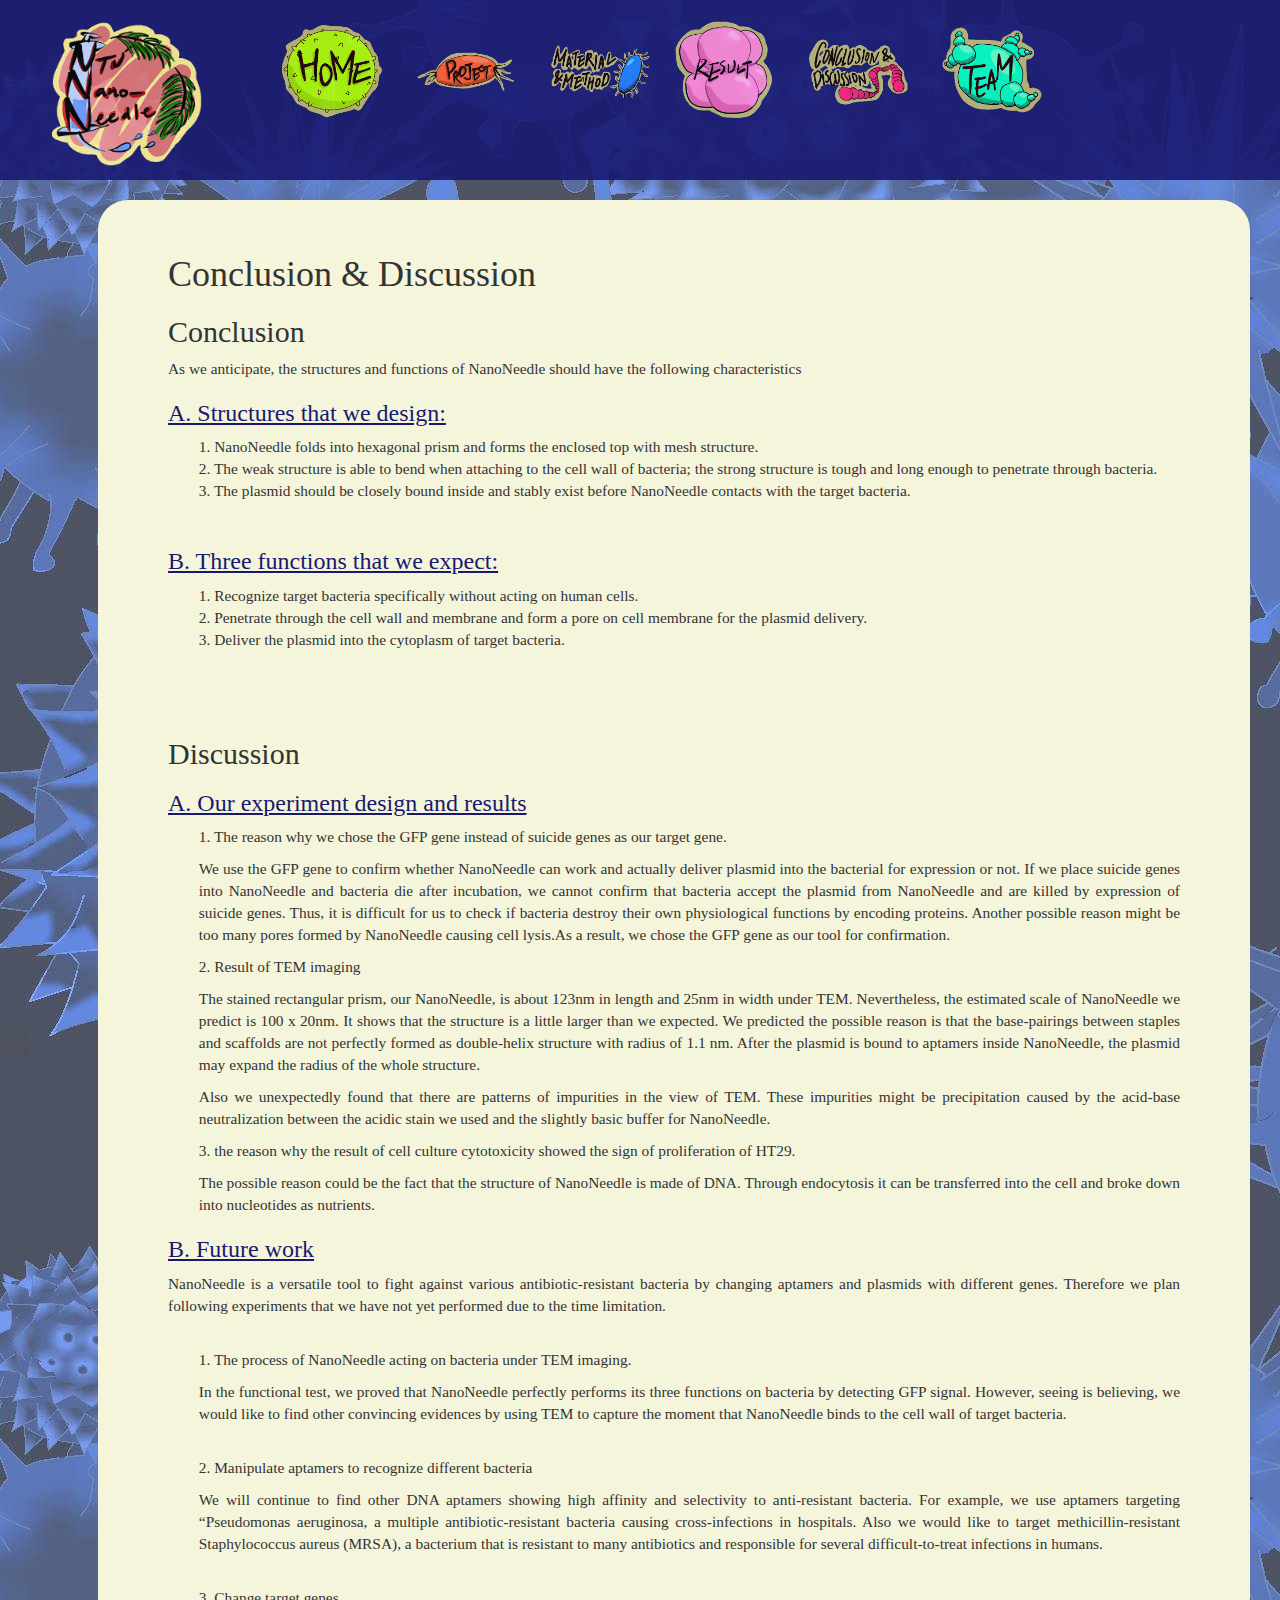
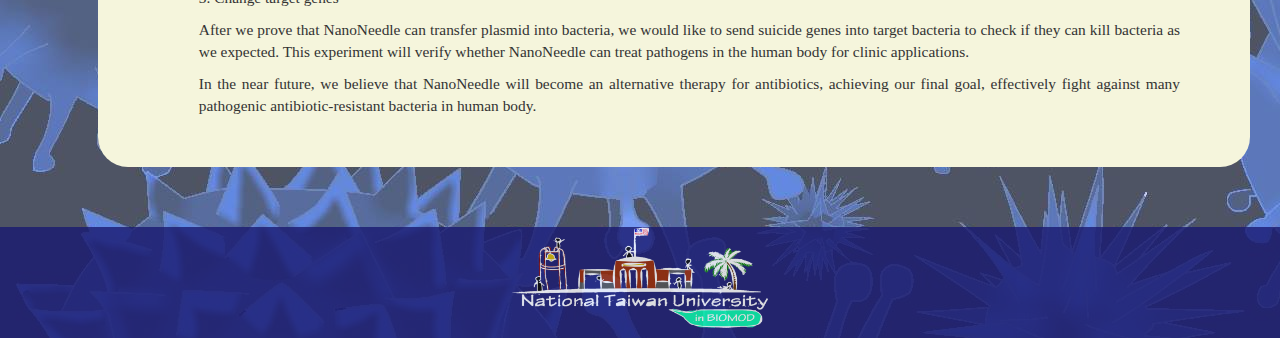
==== commit 0cbfba4b: "asdf" ====
--- a/conclusion&discussion.html
+++ b/conclusion&discussion.html
@@ -32,14 +32,10 @@
 <style>
 
 body{background-image: url('img/navbar.jpg'); }
-<<<<<<< HEAD
-h3{    text-decoration: underline; font:blue;
+h3{    text-decoration: underline;
 
     color: #191970;
 }
-=======
-h3{    text-decoration: underline;}
->>>>>>> a1c5e5cebcb79c49206f4d9fb7599e615d91aa1b
   </style>
 </head>
 
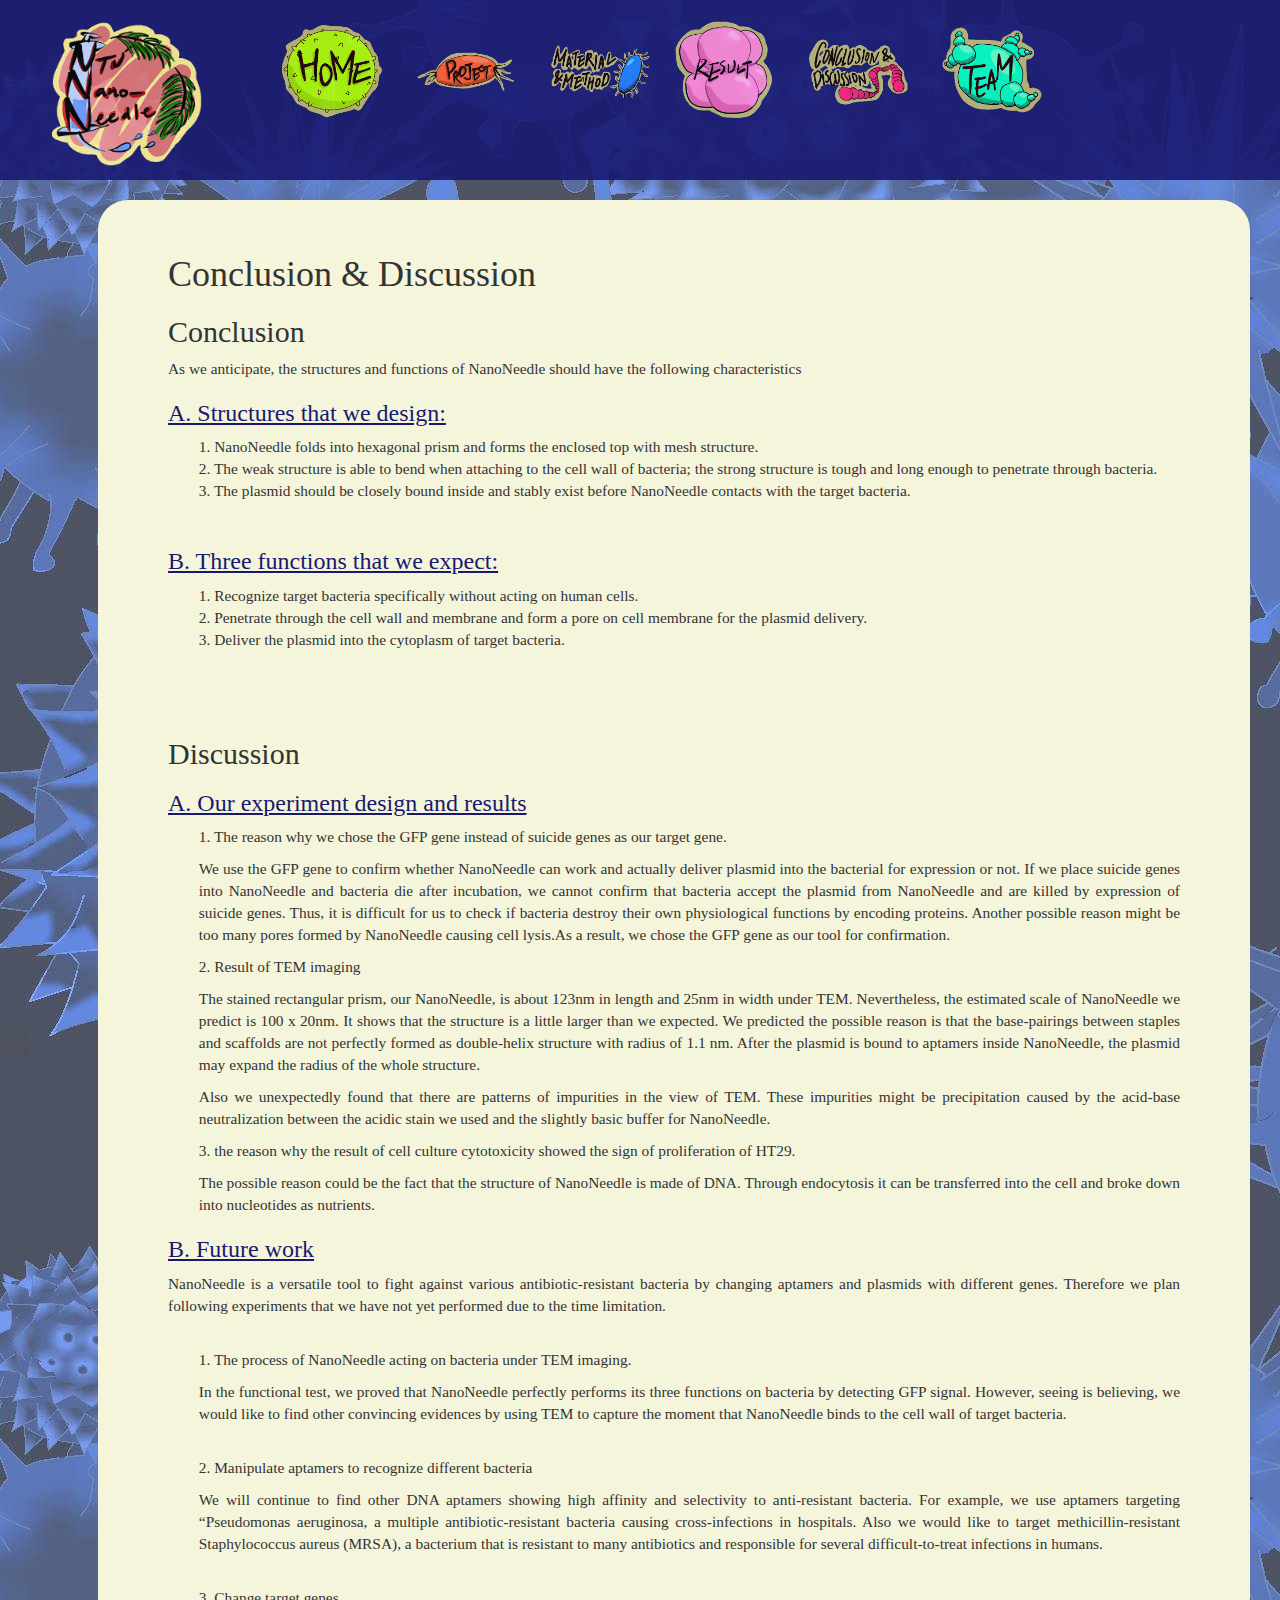
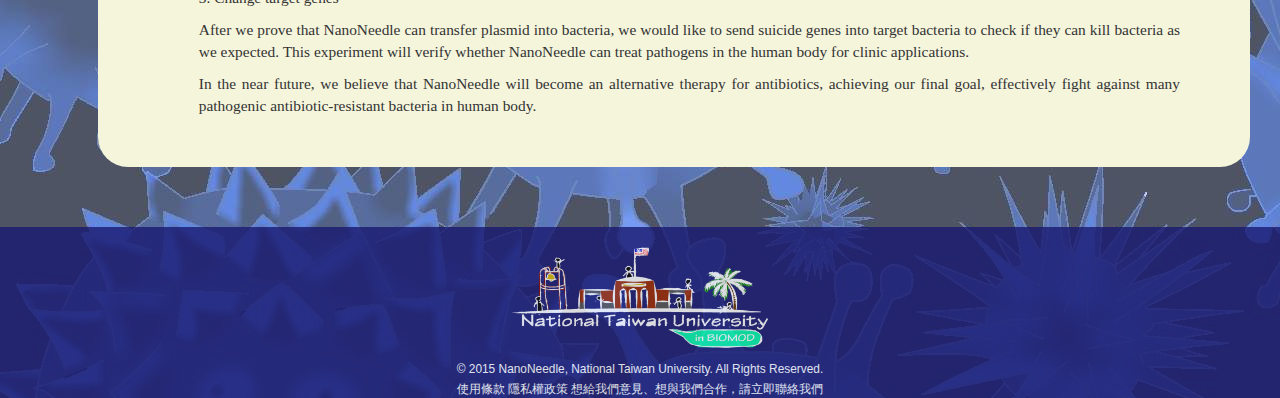
==== commit 24cc88a4: "wheeeeeeeee" ====
--- a/conclusion&discussion.html
+++ b/conclusion&discussion.html
@@ -166,11 +166,10 @@
 <footer align ="middle">
 	<div id="foot">
 
-		<p><img  style="width:20%;" src="img/footer.png"></p>
-		<p></p>
+		<p><br><img  style="width:20%;" src="img/footer.png"></p>
+		<small>© 2015 NanoNeedle, National Taiwan University. All Rights Reserved. <br>使用條款 隱私權政策 想給我們意見、想與我們合作，請立即聯絡我們</small>
 	</div>
 </footer>
-
 	
 	
 </html> 
--- a/css/slideshow.css
+++ b/css/slideshow.css
@@ -5,6 +5,7 @@
     position: relative;
     min-width: 800px;
     height: 350px;
+    z-index: 1000px;
 }
 
 .slideshow img {
@@ -13,6 +14,7 @@
     	left:50%;
     	margin-left: -200px;
 	top:20px;
+	z-index: 1000px;
 }
 
 .slideshow2 {
@@ -41,6 +43,7 @@
     position: relative;
     min-width: 600px;
     height: 350px;
+    z-index: 0;
 }
 
 .slideshow img {
@@ -49,6 +52,7 @@
     	left:50%;
     	margin-left: -200px;
 	top:20px;
+	z-index: 0;
 }
 
 .slideshow2 {
--- a/css/listcss.css
+++ b/css/listcss.css
@@ -88,7 +88,7 @@
 		padding:0;
 		width:850px;
 	}
-
+	
 	#navigation li{
 		float:left;
 	}
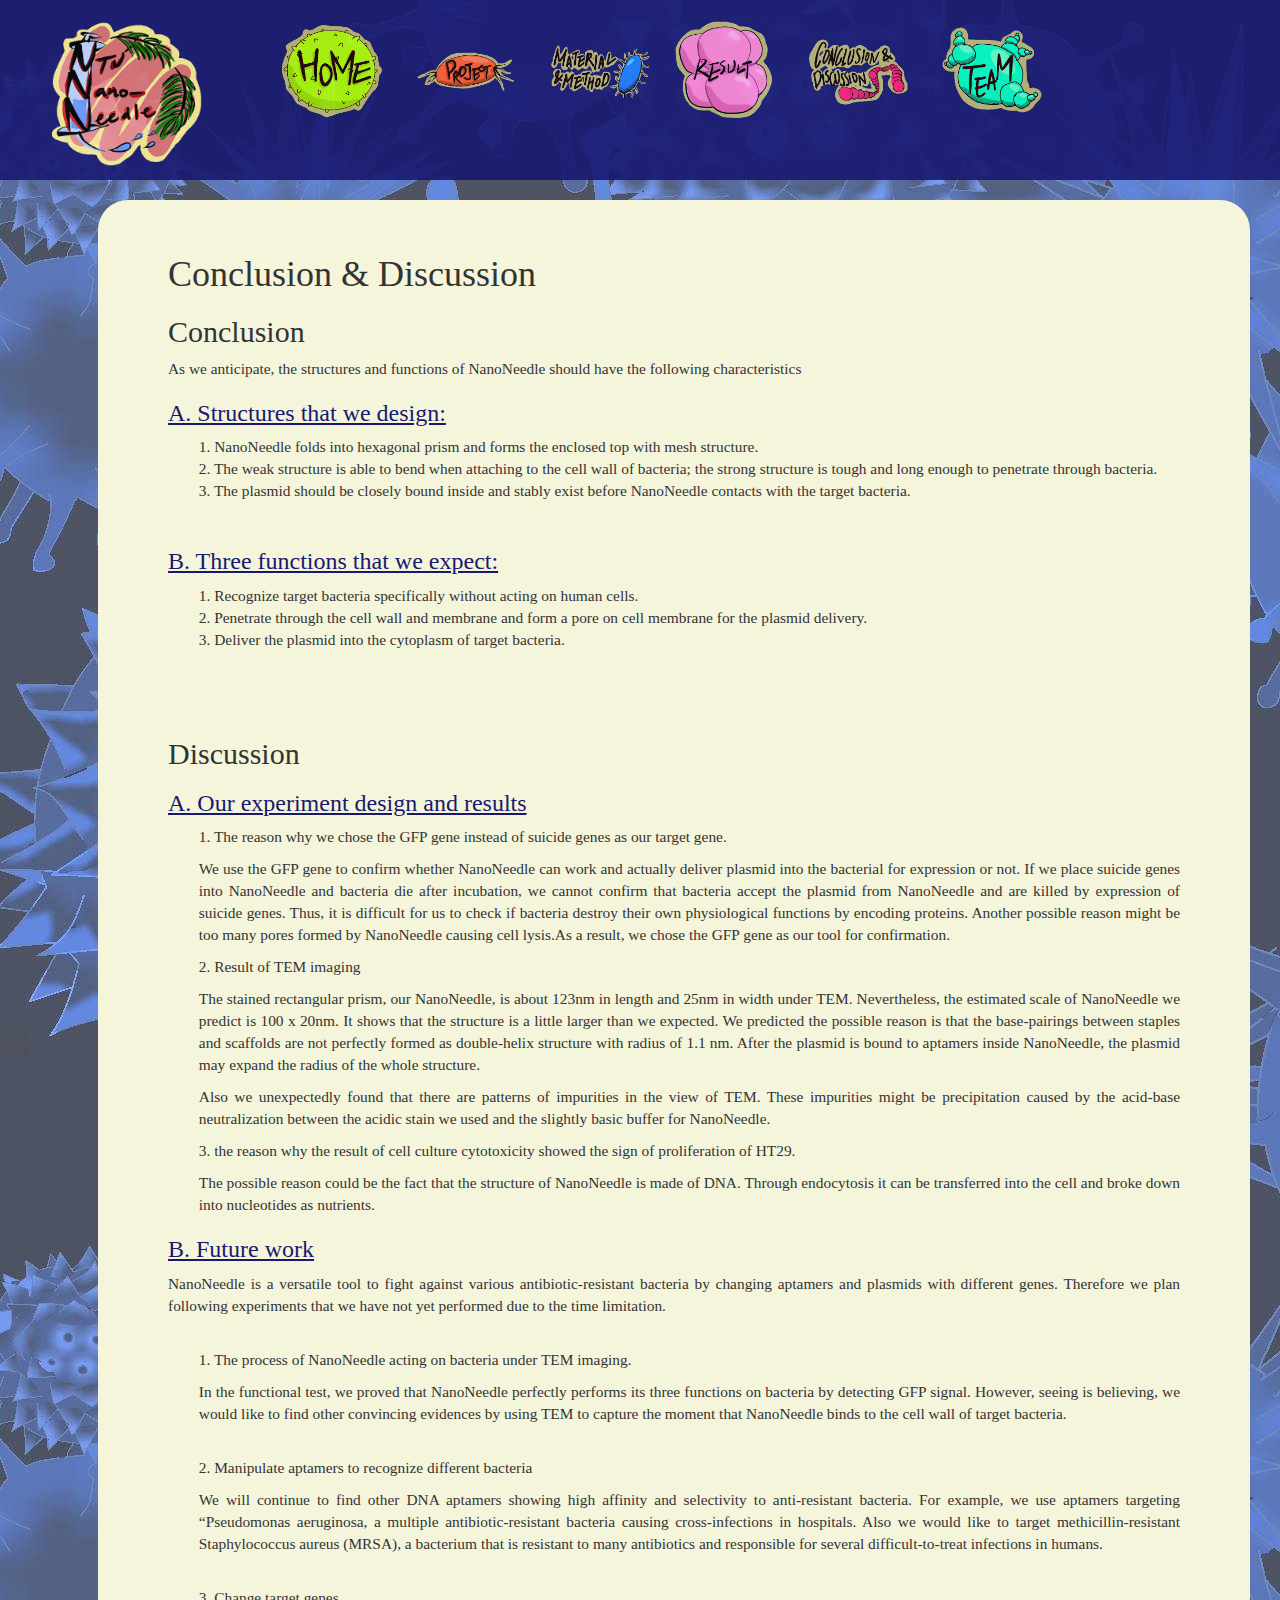
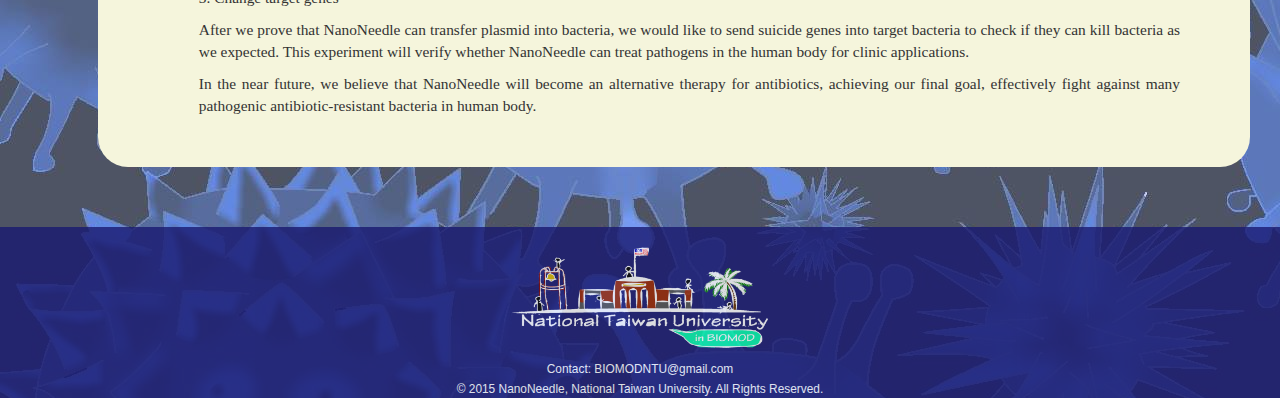
==== commit da7aa9a0: "wheeeeeeeee" ====
--- a/conclusion&discussion.html
+++ b/conclusion&discussion.html
@@ -167,9 +167,9 @@
 	<div id="foot">
 
 		<p><br><img  style="width:20%;" src="img/footer.png"></p>
-		<small>© 2015 NanoNeedle, National Taiwan University. All Rights Reserved. <br>使用條款 隱私權政策 想給我們意見、想與我們合作，請立即聯絡我們</small>
+		<small>Contact: BIOMODNTU@gmail.com<br>
+© 2015 NanoNeedle, National Taiwan University. All Rights Reserved.</small>
 	</div>
 </footer>
 	
-	
 </html> 
